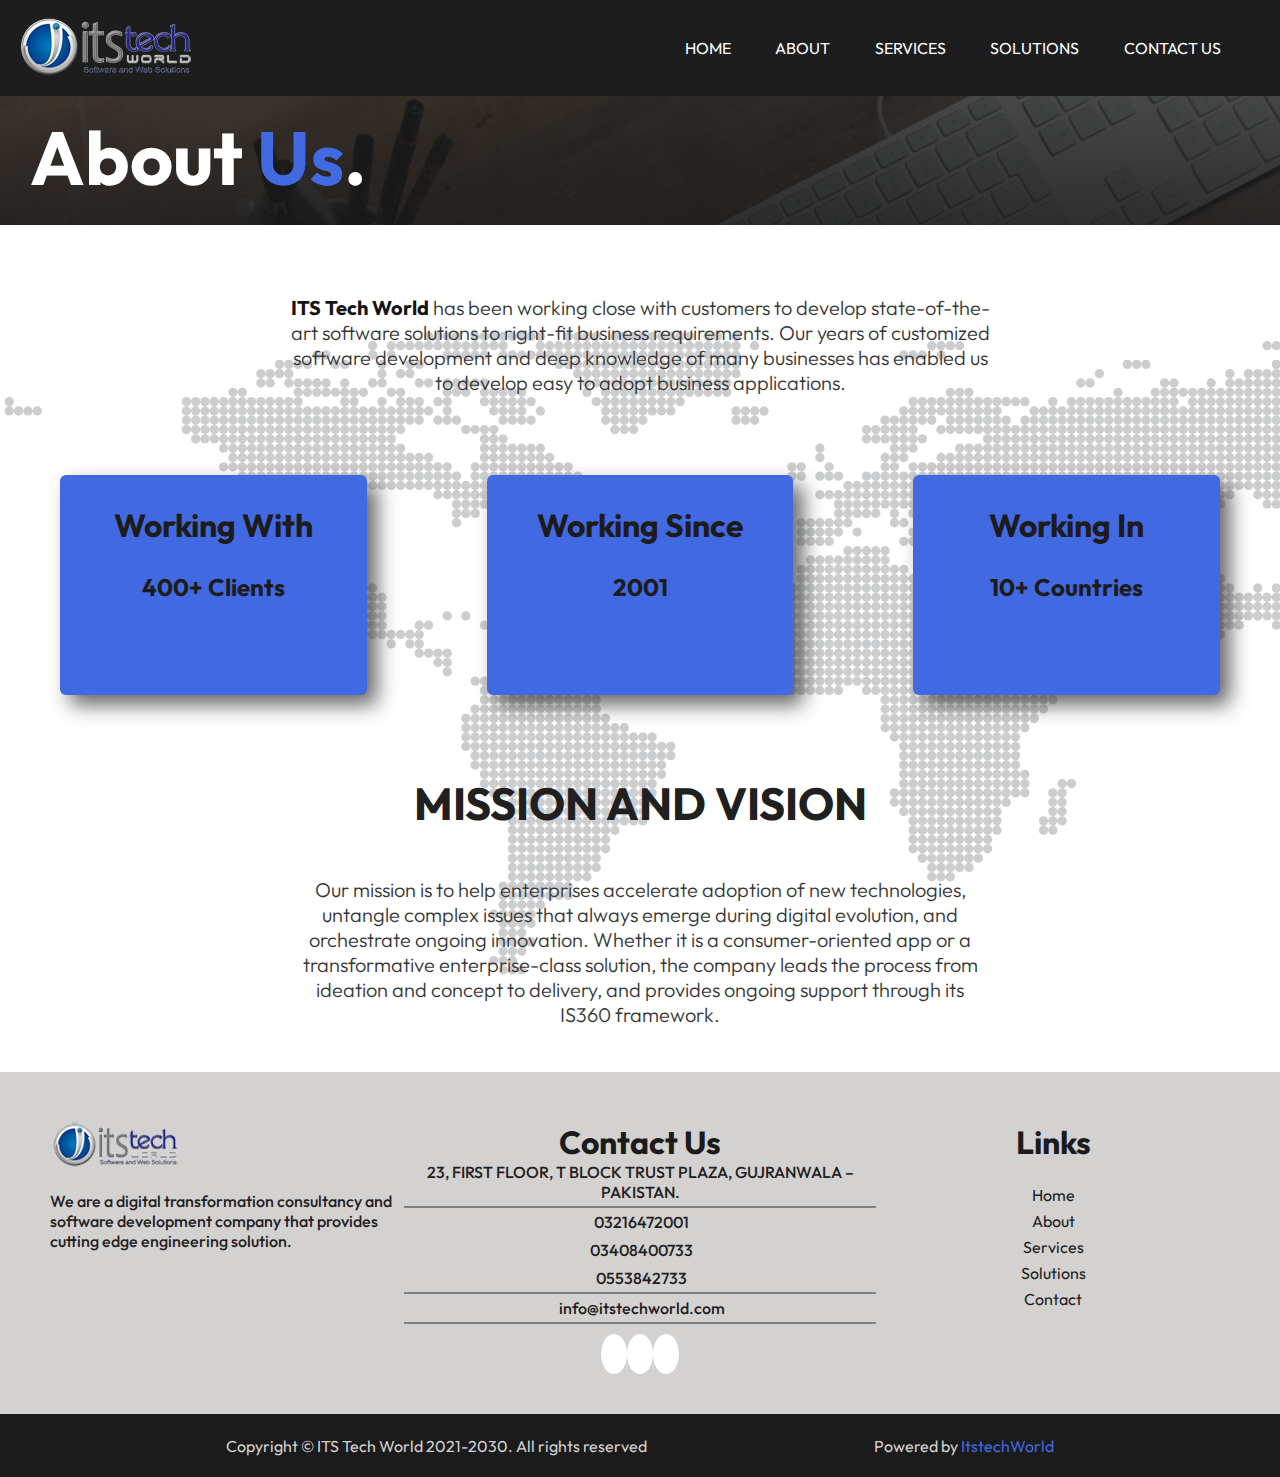
==== Aboutus/index.htm @ 3861e6a6 "first commit" ====
<!DOCTYPE html>
<html lang="en">
  <head>
    <meta charset="UTF-8" />
    <meta http-equiv="X-UA-Compatible" content="IE=edge" />
    <meta name="viewport" content="width=device-width, initial-scale=1.0" />
    <link rel="stylesheet" href="./style.css" />
    <link
      href="https://fonts.googleapis.com/css2?family=Outfit:wght@100;200;300;400;500;600;700;800;900&display=swap"
      rel="stylesheet"
    />
    <link
      rel="stylesheet"
      href="https://pro.fontawesome.com/releases/v5.10.0/css/all.css"
      integrity="sha384-AYmEC3Yw5cVb3ZcuHtOA93w35dYTsvhLPVnYs9eStHfGJvOvKxVfELGroGkvsg+p"
      crossorigin="anonymous"
    />
    <link rel="icon" type="image/x-icon" href="../img/itslogo-min (1).png">
    <title>Aboutus | Itstechworld</title>
  </head>
  <body>
    <nav class="navbar">
      <a href="./index.html"
        ><img src="../img/1itslogo6small-final.png" alt="itstechworld"
      /></a>
      <div id="myNav" class="overlay">
        <a href="javascript:void(0)" class="closebtn" onclick="closeNav()"
          >&times;</a
        >
        <div class="overlay-content">
          <a href="../index.html">Home</a>
          <a href="../Services/service.htm">Services</a>
          <a href="../Solutions/solutions.htm">Solutions</a>
          <a href="./index.htm">About</a>
          <a href="../Contactus/contactindex.html">Contact</a>
        </div>
      </div>
      <ul class="navlinks">
        <li><a href="../index.html">Home</a></li>
        <li><a href="./index.htm">About</a></li>
        <li><a href="../Services/service.htm">Services</a></li>
        <li><a href="../Solutions/solutions.htm">Solutions</a></li>
        <li><a href="../Contactus/contactindex.html">Contact us</a></li>
        <h1 class="hammenu" onclick="openNav()">
          <i class="far fa-bars"></i>
        </h1>
      </ul>
    </nav>
    <div class="aboutheading">
      <h2>About <span style="color: royalblue">Us</span>.</h2>
    </div>
  <section class="aboutsection">  
    <div class="aboutpara">
      <p class="para">
        <span style="font-weight: bold;color: rgb(20, 20, 20);">ITS Tech World</span> has been working close with customers to develop
        state-of-the-art software solutions to right-fit business requirements.
        Our years of customized software development and deep knowledge of many
        businesses has enabled us to develop easy to adopt business
        applications.
      </p>
    </div>
    <div class="aboutdata">
      <div class="aboutdata1">
        <h1 style="align-items: center">Working With</h1>
        <h2 style="padding-top: 12px; padding-bottom: 15px">
          <i class="fal fa-address-book fa-3x"></i>
        </h2>
        <h2>400+ Clients</h2>
      </div>
      <div class="aboutdata1">
        <h1 style="align-items: center">Working Since</h1>
        <h2 style="padding-top: 12px; padding-bottom: 15px">
          <i class="fal fa-user-clock fa-3x"></i>
        </h2>
        <h2>2001</h2>
      </div>
      <div class="aboutdata1">
        <h1 style="align-items: center">Working In</h1>
        <h2 style="padding-top: 12px; padding-bottom: 15px">
          <i class="fal fa-globe-europe fa-3x"></i>
        </h2>
        <h2>10+ Countries</h2>
      </div>
    </div>
    <h1 class="missionhead">Mission And Vision</h1>
    <div class="missionpara">
      <p class="para2">
        Our mission is to help enterprises accelerate adoption of new
        technologies, untangle complex issues that always emerge during digital
        evolution, and orchestrate ongoing innovation. Whether it is a
        consumer-oriented app or a transformative enterprise-class solution, the
        company leads the process from ideation and concept to delivery, and
        provides ongoing support through its IS360 framework.
      </p>
    </div>
  </section>
    <div class="footer">
      <div class="leftside">
        <img src="../img/itslogo-min.png" />
        <p class="aboutparafooter">
          We are a digital transformation consultancy and software development
          company that provides cutting edge engineering solution.
        </p>
      </div>
      <div class="center">
        <h1 class="centerhead">Contact Us</h1>
        <p class="centerpara">
          <i class="fal fa-map-marker-alt fa-2x" style="color: royalblue"></i
          >23, FIRST FLOOR, T BLOCK TRUST PLAZA, GUJRANWALA – PAKISTAN.
        </p>
        <a href="tel:+923216472001" class="phone1"
          ><i
            class="far fa-phone-alt"
            style="
              color: royalblue;
              padding-top: 4px;
              padding-bottom: 4px;
              padding-right: 3px;
            "
          ></i
          >03216472001</a
        >
        <a href="tel:+923408400733" class="phone1"
        ><i
          class="far fa-phone-alt"
          style="
            color: royalblue;
            padding-top: 4px;
            padding-bottom: 4px;
            padding-right: 3px;
          "
        ></i
        >03408400733</a
      >
      <a href="tel:+92553842733" class="phone"
      ><i
        class="far fa-phone-alt"
        style="
          color: royalblue;
          padding-top: 4px;
          padding-bottom: 4px;
          padding-right: 3px;
        "
      ></i
      >0553842733</a
    >
        <a href="mailto:info@itstechworld.com" class="email"
          ><i
            class="fal fa-envelope-open-text"
            style="
              color: royalblue;
              padding-top: 4px;
              padding-bottom: 4px;
              padding-right: 3px;
            "
          ></i
          >info@itstechworld.com</a
        >
        <div class="sociallinks">
          <a class="acclinks" target="_blank" href="https://pk.linkedin.com/"
            ><i class="fab fa-linkedin-in" style="color: rgb(22, 22, 22)"></i
          ></a>
          <a
            class="acclinks"
            target="_blank"
            href="https://www.facebook.com/itstechworldpk/"
            ><i class="fab fa-facebook-f" style="color: rgb(22, 22, 22)"></i
          ></a>
          <a class="acclinks" target="_blank" href="https://instagram.com/"
            ><i class="fab fa-instagram" style="color: rgb(22, 22, 22)"></i
          ></a>
        </div>
      </div>
      <div class="right">
        <h1 class="righthead">Links</h1>
        <ul class="linkslist">
          <li class="pagelinks"><a class="pagelinks" href="../index.html">Home</a></li>
          <li class="pagelinks"><a class="pagelinks" href="./index.htm">About</a></li>
          <li class="pagelinks"><a class="pagelinks" href="../Services/service.htm">Services</a></li>
          <li class="pagelinks"><a class="pagelinks" href="../Solutions/solutions.htm">Solutions</a></li>
          <li class="pagelinks"><a class="pagelinks" href="../Contactus/contactindex.html">Contact</a></li>
        </ul>
      </div>
    </div>
    <div class="copyrightsection">
      <p>Copyright &#169; ITS Tech World 2021-2030. All rights reserved</p>
      <p>
        Powered by
        <a href="https://itstechworld.com/" target="_blank" class="itslink"
          >ItstechWorld</a
        >
      </p>
    </div>
    <script>
      function openNav() {
        document.getElementById("myNav").style.width = "100%";
      }

      function closeNav() {
        document.getElementById("myNav").style.width = "0%";
      }
    </script>
  </body>
</html>
---- Aboutus/style.css ----
*{
    margin: 0;
    padding: 0;
    box-sizing: border-box;
}
html{
    scroll-behavior: smooth;
}
body{
    height: 100%;
    font-family: 'Outfit', sans-serif;
}
.navbar{
    width: 100%;
    padding: 15px;
    background: rgb(29, 29, 29);
    display: flex;
    justify-content: space-between;
    align-items: center;
    position: fixed;
    transition: 0.6s;
}
nav.sticky{
    background-color: white;
    box-shadow: 7px 5px 5px rgba(0,0,0,0.4);
    z-index: 1000;
    padding: 11px;
}
.hammenu{
    border-radius: 50%;
    padding: 13px 18px;
    background-color: royalblue;
    display: none;
}
.navlinks{
    list-style-type: none;
    display: flex;
    align-items: center;
    width: 50%;
    justify-content: space-evenly;
}
.navlinks a{
    color: white;
    padding-bottom: 20px;
    font-size: 16px;
    text-transform: uppercase;
    text-decoration: none;
}
.navlinks a:hover{
    border-bottom: 3px solid white;
    opacity: 0.7;
}
.overlay {
    height: 100%;
    width: 0;
    position: fixed;
    z-index: 1;
    top: 0;
    left: 0;
    background-color: rgb(0,0,0);
    background-color: white;
    overflow-x: hidden;
    transition: 0.5s;
  }
  
  .overlay-content {
    position: relative;
    top: 25%;
    width: 100%;
    text-align: center;
    margin-top: 30px;
  }
  
  .overlay a {
    padding: 8px;
    text-decoration: none;
    font-size: 36px;
    color: #818181;
    display: block;
    transition: 0.3s;
  }
  
  .overlay a:hover, .overlay a:focus {
    color: royalblue;
  }
  
  .overlay .closebtn {
    position: absolute;
    top: 20px;
    right: 45px;
    font-size: 60px;
  }
  .aboutheading{
      height: 25vh;
      width: 100%;
      padding-top: 110px;
      padding-left: 30px;
      font-weight: 900;
      font-size: 50px;
      color: white;
      background:linear-gradient(rgba(20, 20, 20, 0.7),rgba(24, 24, 24, 0.9)), url(../img/aboutback-min.jpg) ;
      background-size: cover;
  }
  .aboutsection{
      background: url(../img/World\ Map.svg);
      background-size: cover;
  }
  .aboutpara{
      text-align: center;
      justify-content: center;
      display: flex;
      color: rgb(54, 54, 54);
  }
  .para{
    padding-top: 70px;
    width: 700px;
    font-size: 20px;
    text-align: center;
    font-weight: 300;
  }
  .aboutdata{
      width: 100%;
      display: flex;
      margin-top: 60px;
  }
  .aboutdata1{
      width: 33%;
      height: 220px;
      padding: 30px;
      color: rgb(29, 27, 27);
      background-color: royalblue;
      align-items: center;
      border-radius: 6px;
      text-align: center;
      margin: 20px 60px;
      box-shadow: 10px 10px 20px rgba(39, 39, 39, 0.7);
      transition: 0.5s;
  }
  .aboutdata1:hover{
      box-shadow: none;
      transition: 0.8s;
  }
  .missionhead{
      text-align: center;
      padding-top: 60px;
      font-size: 45px;
      color: rgb(32, 32, 32);
      text-transform: uppercase;
  }
  .missionpara{
    text-align: center;
    justify-content: center;
    display: flex;
    color: rgb(54, 54, 54);
  }
  .para2{
    padding-top: 45px;
    padding-bottom: 45px;
    width: 700px;
    font-size: 20px;
    text-align: center;
    font-weight: 300;
  }
  .footer{
    width: 100%;
    display: flex;
    padding: 50px;
    height: 100%;
    background-color: rgb(212, 209, 209);
}
.leftside{
    width: 30%;
    text-align: left;
    align-items: center;
}
.aboutparafooter{
    color: rgb(32, 32, 32);
    padding-top: 20px;
    font-weight: 500;
}
.center{
    width: 40%;
    text-align: center;
    display: flex;
    flex-direction: column;
}
.centerhead{
    color: rgb(27, 27, 27);
}
.centerpara{
    color: rgb(32, 32, 32);
    text-transform: capitalize;
    padding-bottom: 4px;
    border-bottom: 2px solid gray;
    font-weight: 500;
}
.phone{
    text-decoration: none;
    font-weight: 500;
    color: rgb(32, 32, 32);
    /* font-size: 20px; */
    padding-top: 4px;
    padding-bottom: 4px;
    border-bottom: 2px solid gray;
}
.phone1{
    text-decoration: none;
    font-weight: 500;
    color: rgb(32, 32, 32);
    /* font-size: 20px; */
    padding-top: 4px;
    padding-bottom: 4px;
}
.phone1:hover{
    text-decoration: underline;
    color: royalblue;
    transition: 0.3s;
}
.phone:hover{
    text-decoration: underline;
    color: royalblue;
    transition: 0.3s;
}
.email{
    text-decoration: none;
    color: rgb(32, 32, 32);
    padding-top: 4px;
    font-weight: 500;
    padding-bottom: 4px;
    border-bottom: 2px solid gray;
}
.email:hover{
    text-decoration: underline;
    color: royalblue;
    transition: 0.3s;
}
.sociallinks{
    justify-content: space-evenly;
    margin-top: 20px;
}
.acclinks{
    padding: 10px 13px;
    border-radius: 50%;
    background-color: white;
    transition: 1.2s;
}
.acclinks:hover{
    background-color: royalblue;
    border-radius: 5px;
    transition: 0.7s;
}
.right{
    width: 30%;
    text-align: center;
}
.righthead{
    color: rgb(27, 27, 27);
}
.linkslist{
    list-style-type: none;
    align-items: center;
    margin-top: 20px;
}
.pagelinks{
    padding: 3px;
    text-decoration: none;
    color: rgb(30, 30, 30);
}
.pagelinks:hover{
    text-decoration: underline;
}
.copyrightsection{
    height: 7vh;
    width: 100%;
    background-color: rgb(27, 27, 27);
    align-items: center;
    color: rgb(212, 209, 209);
    justify-content: space-evenly;
    display: flex;
}
.itslink{
    color: royalblue;
    text-decoration: none;
}
.itslink:hover{
    text-decoration: underline;
}
  @media screen and (max-width: 1000px) and (min-width: 250px) {
    .hammenu{
        display: block;
    }
    .navlinks a{
        display: none;
    }
    .aboutdata{
        flex-direction: column;
    }
    .aboutdata1{
        width: 100%;
        margin: auto;
        margin-top: 30px;
    }
    .footer{
        flex-direction: column;
    }
    .leftside{
        width: 100%;
        text-align: center;
        margin-bottom: 25px;
    }
    .center{
        width: 100%;
        margin-bottom: 25px;
    }
    .right{
        width: 100%;
        margin-bottom: 25px;
    }
  }
  @media screen and (max-height: 750px) and (min-height: 500px){
      .aboutheading{
          font-size: 32px;
          padding-top: 80px;
          padding-left: 22px;
      }
  }
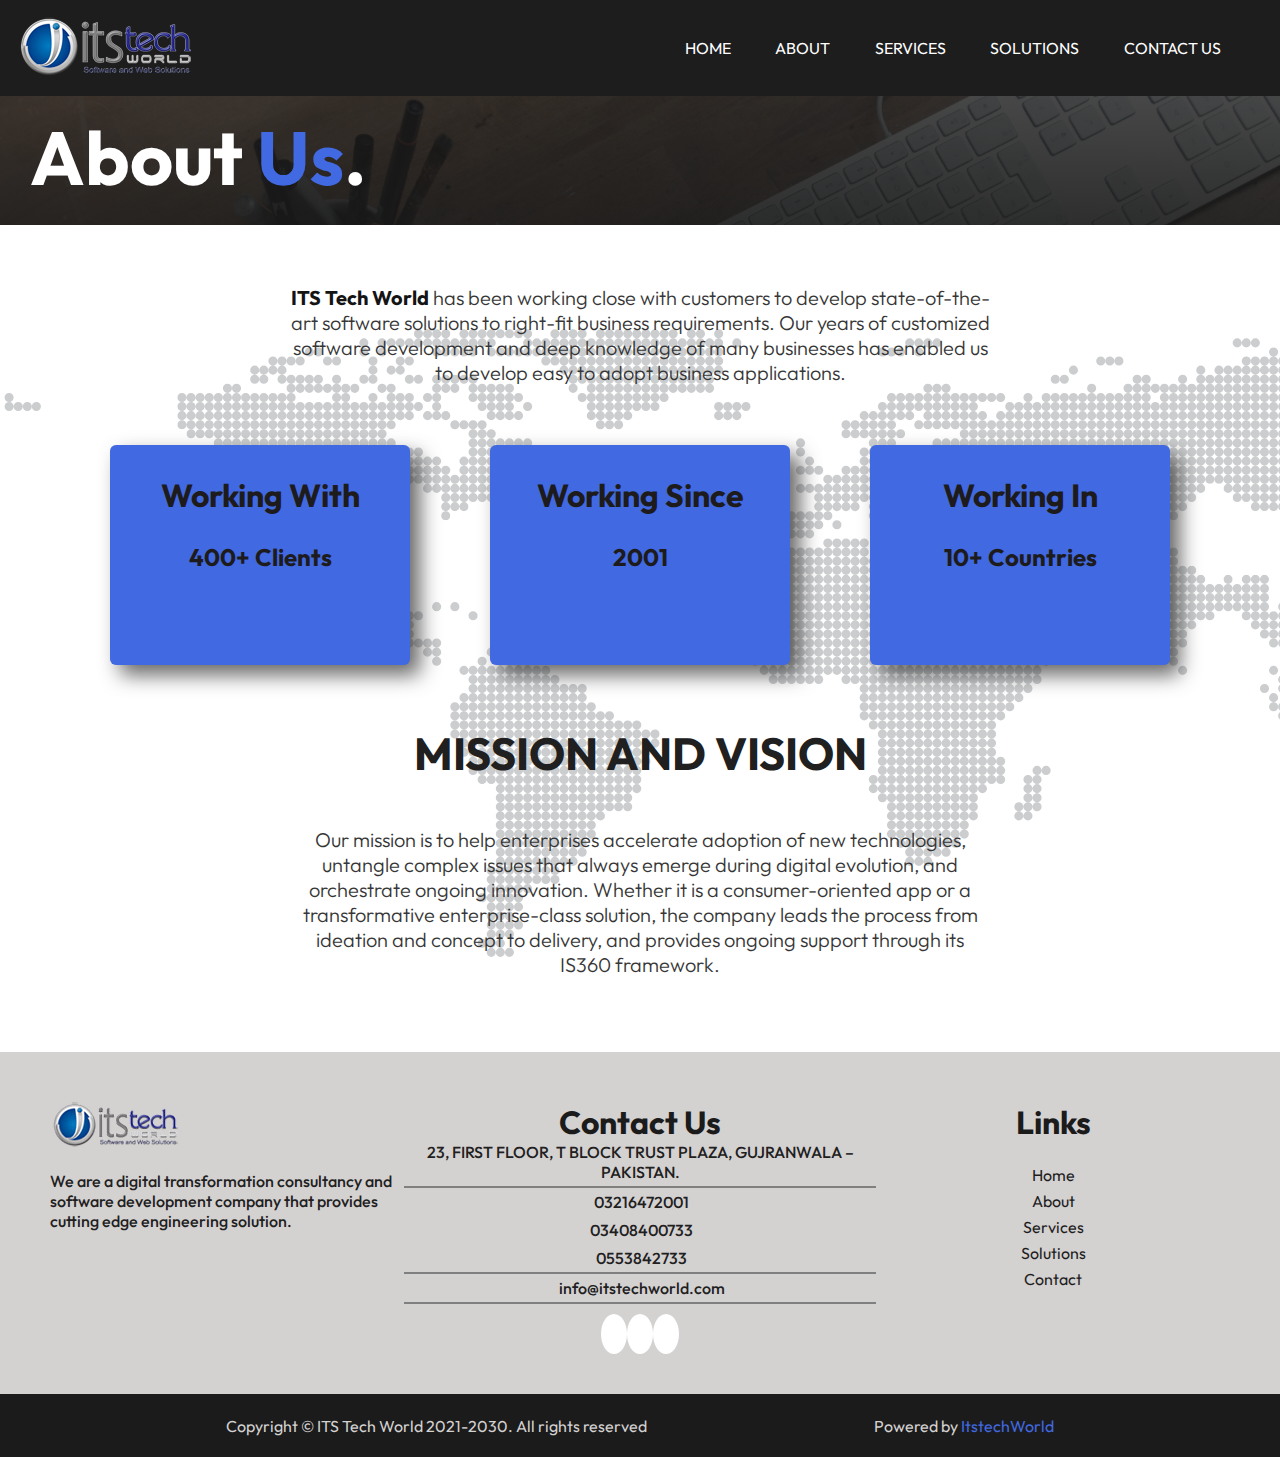
==== commit 7437dc2b: "dffffdfd" ====
--- a/Aboutus/index.htm
+++ b/Aboutus/index.htm
@@ -33,7 +33,7 @@
           <a href="../Solutions/solutions.htm">Solutions</a>
           <a href="./index.htm">About</a>
           <a href="../Contactus/contactindex.html">Contact</a>
-        </div>
+        </div> 
       </div>
       <ul class="navlinks">
         <li><a href="../index.html">Home</a></li>
--- a/Aboutus/style.css
+++ b/Aboutus/style.css
@@ -104,6 +104,8 @@
   .aboutsection{
       background: url(../img/World\ Map.svg);
       background-size: cover;
+      height: 100%;
+      padding: 30px;
   }
   .aboutpara{
       text-align: center;
@@ -112,7 +114,7 @@
       color: rgb(54, 54, 54);
   }
   .para{
-    padding-top: 70px;
+    padding-top: 30px;
     width: 700px;
     font-size: 20px;
     text-align: center;
@@ -122,9 +124,12 @@
       width: 100%;
       display: flex;
       margin-top: 60px;
+      justify-content: space-evenly;
+      align-items: center;
+      text-align: center;
   }
   .aboutdata1{
-      width: 33%;
+      width: 300px;
       height: 220px;
       padding: 30px;
       color: rgb(29, 27, 27);
@@ -132,7 +137,7 @@
       align-items: center;
       border-radius: 6px;
       text-align: center;
-      margin: 20px 60px;
+      /* margin: 20px 20px; */
       box-shadow: 10px 10px 20px rgba(39, 39, 39, 0.7);
       transition: 0.5s;
   }
@@ -293,12 +298,17 @@
         display: none;
     }
     .aboutdata{
+        display: flex;
         flex-direction: column;
+        justify-content: center;
+        text-align: center;
+        align-items: center;
     }
     .aboutdata1{
-        width: 100%;
-        margin: auto;
-        margin-top: 30px;
+        width: 280px;
+        margin-top: 13px;
+        /* margin: auto;
+        margin-top: 30px; */
     }
     .footer{
         flex-direction: column;
